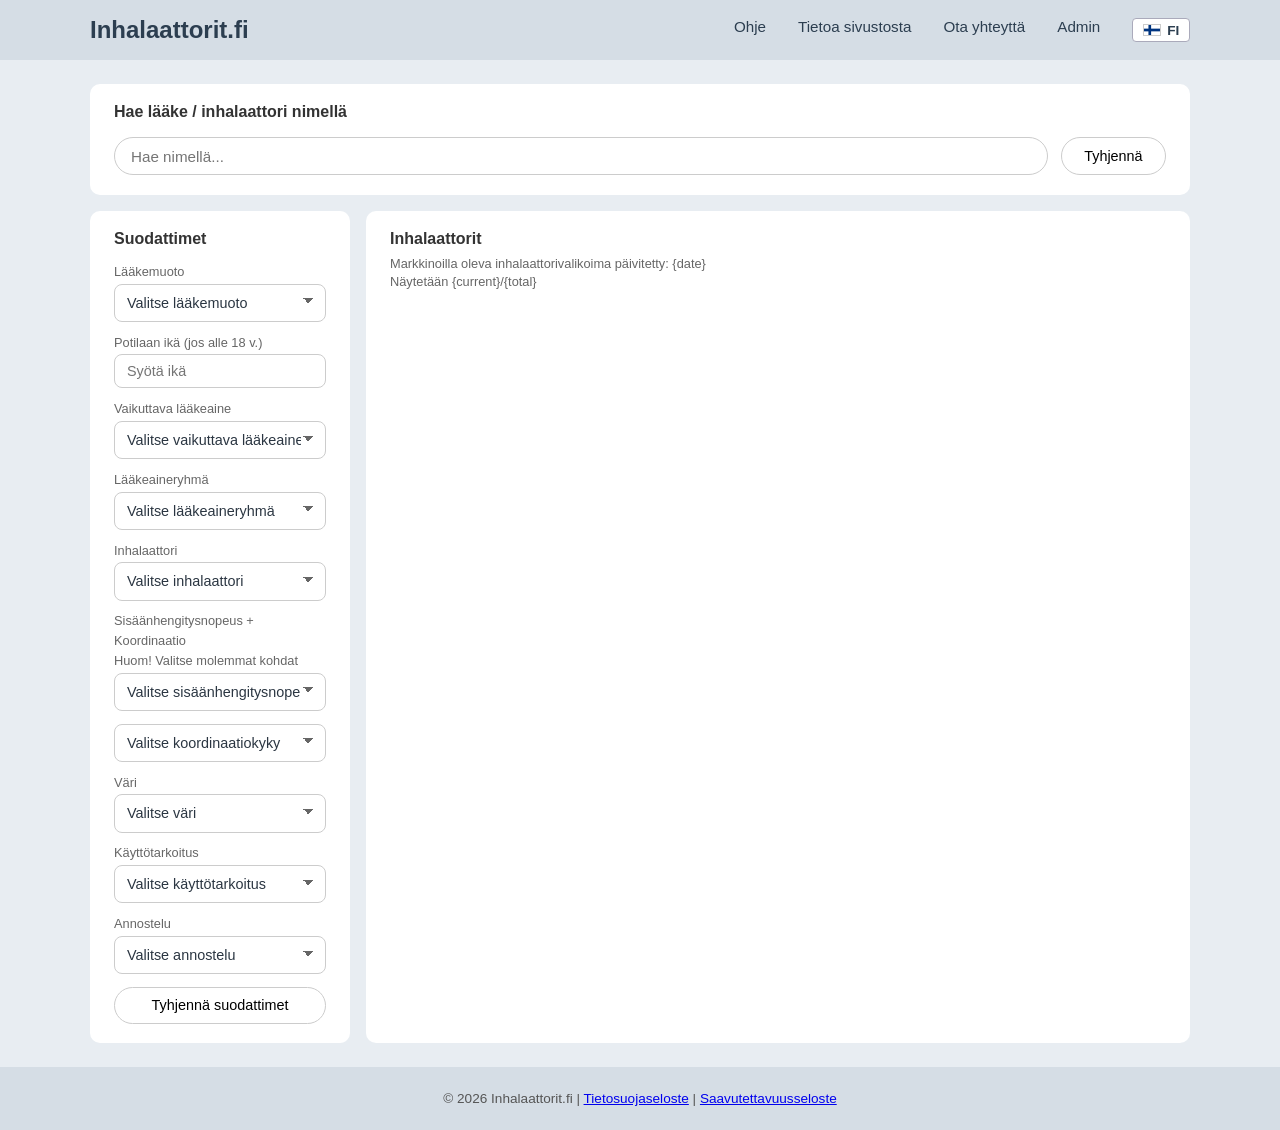
==== frontend/index.html @ d159a731 "Set search to invisible when in details" ====
<!DOCTYPE html>
<html lang="fi">
    <head>
        <meta charset="UTF-8">
        <meta property="og:title" content="Inhalaattorit.fi">
        <meta property="og:description" content="Vertaile markkinoilla olevia inhalaattoreita ja löydä lääkevalmisteiden tiedot, käyttöohjeet ja ohjausvideot.">
        <meta property="og:type" content="website">
        <meta name="viewport" content="width=device-width, initial-scale=1.0"/>
        <link rel="stylesheet" href="./css/styles.css">
        <link rel="icon" type="image/x-icon" href="/img/icon.png">
        <title>Inhalaattorit.fi</title>
        <script>document.documentElement.lang = localStorage.getItem("lang") || "fi";</script>
    </head>

    <body>
        <div id="top-sentinel"></div>
        <!-- Navigation and localisation header -->
        <header>
            <div class="header-content">
                <h1 data-i18n="site.title"><a href="/">Inhalaattorit.fi</a></h1>
                <button class="nav-toggle" aria-label="Avaa valikko">&#9776;</button>
                <nav>
                    <ul>
                        <li><button class="nav-link" id="guide-button-open" data-i18n="nav.guide" aria-expanded="false" aria-controls="guide-panel">Ohje</button></li>
                        <li><a href="tietoa.html" class="nav-link" data-i18n="nav.about">Tietoa sivustosta</a></li>
                        <li><a href="palaute.html" class="nav-link" data-i18n="nav.feedback">Ota yhteyttä</a></li>
                        <li><a href="admin.html" class="nav-link" data-i18n="nav.admin">Admin</a></li>
                        <li><button class="lang-toggle" aria-label="FI - Vaihda kieli">FI</button></li>
                    </ul>
                </nav>
            </div>
        </header>

        <!--Back to the top button-->
        <button id="back-to-top-button" type="button" aria-label="Takaisin ylös">
            <svg width="25" height="25" viewBox="0 0 24 24" fill="none" stroke="currentColor" stroke-width="2.5" stroke-linecap="round" stroke-linejoin="round">
                <polyline points="18 15 12 9 6 15"/>
            </svg>
        </button>

        <!-- Guide on how to use the inhaler search -->
        <aside id="guide-panel" class="page-content" role="complementary" aria-labelledby="guide-heading" hidden>
            <h2 tabindex="-1" id="guide-heading">
                <span class="lang-fi">Ohjeita sivuston käyttämiseen</span>
                <span class="lang-sv">Anvisningar för användning av webbplatsen</span>
            </h2>
            <button id="guide-button-close" class="btn-clear">
                <span class="lang-fi">Sulje ohje</span>
                <span class="lang-sv">Stäng anvisningarna</span>
            </button>

            <!-- Finnish guide -->
            <div class="lang-fi">
                <p>Sivusto on kehitetty oikean ja turvallisen käytön edistämiseen. Sivusto ei ota kantaa potilaan diagnoosiin eikä siihen mitä lääkeaineita potilaalle pitäisi määrätä, vaan jokainen lääkäri tekee itse hoitopäätöksen perustuen <a href="https://www.kaypahoito.fi/suositukset" target="_blank" rel="noopener noreferrer">Käypä hoito -suosituksiin</a>. Tuotteista on linkit lääketietoihin ja inhalaattorikohtaiset lääkkeenottotekniikan ohjausvideoihin, mikäli tällainen saatavilla.</p>

                <h3>Lääkemuoto</h3>
                <ul>
                    <li><span class="bold">Jauheinhalaattori</span>: lääke hengitetään jauheena suoraan laitteesta omalla sisäänhengityksellä.</li>
                    <li><span class="bold">Jauhekapseli-inhalaattori</span>: lääke on kapselissa, joka asetetaan laitteeseen ennen käyttöä, minkä jälkeen jauhe hengitetään sisään.</li>
                    <li><span class="bold">Suihkeinhalaattori</span>: lääke vapautuu suihkeena heti, kun laitetta painetaan; tarvittaessa sitä voidaan käyttää tilanjatkeen kanssa.</li>
                    <li><span class="bold">Sisäänhengityksellä laukeava suihkeinhalaattori (Autohaler&reg;)</span>: lääke vapautuu automaattisesti sisäänhengityksen alkaessa.</li>
                    <li><span class="bold">Lääkesumuinhalaattori (Soft Mist Inhalator l. Respimat&reg;)</span>: inhalaattori ladataan, jonka jälkeen laitteen painiketta painamalla hidas annoksen vapautuminen suihkeena; tarvittaessa sitä voidaan käyttää tilanjatkeen kanssa.</li>
                </ul>

                <h3>Ikä</h3>
                <ul>
                    <li><span class="bold">Virallinen ikäraja</span>: lääkevalmistajan ilmoittama hyväksytty käyttöikä</li>
                    <li><span class="bold">Suositeltu ikäraja</span>: ikä, jossa lääkkeen ja inhalaattorin käyttö on tarkoituksenmukaista potilaan kehitystaso, sisäänhengitysnopeus, koordinaatio ja hoitosuositukset huomioon ottaen. Lääkkeenottotekniikka tulee aina varmistaa. Osa potilaista pystyy käyttämään laitetta jo ennen suositusikää, joillekin lääkkeenotto ei onnistu vielä suositusiässäkään. Jos paikallishaittoja ilmenee, suihkeinhalaattori tilanjatkeen kanssa on tällöin ensisijainen vaihtoehto. Suihkeinhalaattorien kanssa tilajatkeen käyttö onkin aina suositeltavaa paikallishaittojen vähentämiseksi. </li>

                <h3>Annostus</h3>
                <ul>
                    <li>Annostelu 1 tai 2 kertaa päivässä</li>
                </ul>

                <h3>Sisäänhengitysnopeus ja koordinaatio</h3>
                <ul>
                    <li><span class="bold">Sisäänhengitysnopeus</span> l/min yksikkönä. Raja-arvona 30 l/min. Tämän alle jääville soveltuu paremmin suihkeinhalaattori tilanjatkeella. Mikäli sisäänhengitysnopeus on > 30 l/min voi tämän osalta valita minkä tahansa inhalaattorin.</li>
                    <li><span class="bold">Koordinaatio</span> terveydenhuollon ammattilaisen arvioimana. Riittääkö kognitio ja esim. käsien koordinaatio inhalaatiolääkkeen ottoon?</li>
                    <li><span class="bold"> Vinkki:</span> valitse molemmat kohdat, jotta saat soveltuvat inhalaattorit näkyville.</li>
                </ul>

                <h3>Inhalaattori</h3>
                <ul>
                    <li>Tuotteiden haku markkinoilla olevan inhalaattorin mukaan</li>
                </ul>

                <h3>Lääkkeen käyttötarkoitus</h3>
                <ul>
                    <li>Hoitava vai tarvittaessa otettava lääke</li>
                </ul>

                <h3>Lääkeaineryhmä</h3>
                <ul>
                    <li><span class="bold">ICS</span>: hengitettävä glukokortikoidi, inhaled corticosteroids</li>
                    <li><span class="bold">LAMA</span>: pitkävaikutteinen antikolinergi, long acting muscarinic antagonist</li>
                    <li><span class="bold">LABA</span>: pitkävaikutteinen β2-agonisti, long acting β2-agonist</li>
                    <li><span class="bold">SABA</span>: lyhytvaikutteinen β2-agonisti, short acting β2-agonist</li>
                    <li><span class="bold">SAMA</span>: lyhytvaikutteinen antikolinergi, short acting muscarinic antagonist</li>
                </ul>

                <h3>Vaikuttava aine</h3>
                <ul>
                    <li>Lääkkeen vaikuttava/vaikuttavat lääkeaineet</li>
                </ul>

                <h3>Väri</h3>
                <ul>
                    <li>Inhalaattorissa olevat värit, mahdollistaa haun inhalaattorin värin mukaan</li>
                </ul>
            </div>

            <!-- Swedish guide -->
            <div class="lang-sv">
                <p>Webbplatsen har utvecklats för att främja korrekt och säker användning. Webbplatsen tar inte ställning till patientdiagnoser eller till vilka läkemedel som ska förskrivas till patienter utan varje läkare fattar sina egna vårdbeslut baserat på rekommendationer från <a href="https://www.kaypahoito.fi/sv/rekommendationer" target="_blank" rel="noopener noreferrer">God medicinsk praxis</a>. Vid produkterna finns länkar till läkemedelsinformation och instruktionsvideor om inhalatorspecifik läkemedelsintagsteknik, om sådana finns tillgängliga.</p>

                <h3>Form av läkemedel</h3>
                <ul>
                    <li><span class="bold">Pulverinhalator</span>: läkemedlet inhaleras i pulverform direkt från enheten genom egen inandning.</li>
                    <li><span class="bold">Pulverkapselinhalator</span>: läkemedlet finns i en kapsel som sätts in i enheten före användning, varefter pulvret inhaleras.</li>
                    <li><span class="bold">Sprayinhalator</span>: läkemedlet frigörs som en spray så snart enheten trycks ned; vid behov kan den användas med en spacer.</li>
                    <li><span class="bold">Inhalationsaktiverad sprayinhalator (Autohaler&reg;)</span>: läkemedlet frigörs automatiskt när du börjar andas in.</li>
                    <li><span class="bold">Soft Mist -Inhalator (Respimat&reg;)</span>: inhalatorn laddas, varefter enheten trycks in för att frigöra en långsam dos som en spray; vid behov kan den användas med en spacer.</li>
                </ul>

                <h3>Ålder</h3>
                <ul>
                    <li><span class="bold">Officiell åldersgräns</span>: den av läkemedelstillverkaren meddelade godkända användningsåldern</li>
                    <li><span class="bold">Rekommenderad åldersgräns</span>: den ålder då användningen av läkemedlet och inhalatorn är lämplig med hänsyn till patientens utvecklingsnivå, inandningshastighet, koordinationsförmåga och behandlingsrekommendationer. Man bör alltid kontrollera att patienten använder läkemedlet på rätt sätt. En del patienter kan använda enheten redan före den rekommenderade åldern, medan andra inte klarar av att ta läkemedlet ens vid den rekommenderade åldern. Om lokala biverkningar uppstår är en sprayinhalator med spacer det bästa alternativet. Vid användning av sprayinhalatorer rekommenderas alltid användning av spacer för att minska lokala biverkningar.</li>
                </ul>

                <h3>Dosering</h3>
                <ul>
                    <li>Dosering 1 eller 2 gånger om dagen</li>
                </ul>

                <h3>Inhalationshastighet och koordination</h3>
                <ul>
                    <li><span class="bold">Inhalationshastighet</span> i l/min. Gränsvärde 30 l/min. För dem som ligger under detta värde är en dosinhalator med inhalationsspacer mer lämplig. Om inhalationshastigheten är > 30 l/min kan valfri inhalator användas för detta ändamål.</li>
                    <li><span class="bold">Koordination</span> enligt vårdpersonalens bedömning. Är kognitionen och exempelvis handkoordinationen tillräcklig för att ta inhalationsmedicin?</li>
                    <li><span class="bold">Tips:</span> markera båda alternativen för att visa lämpliga inhalatorer</li>
                </ul>

                <h3>Inhalator</h3>
                <ul>
                    <li>Sök efter produkter efter inhalatorer som finns på marknaden</li>
                </ul>

                <h3>Avsedd användning av läkemedlet</h3>
                <ul>
                    <li>Läkemedel för behandling eller att tas vid behov</li>
                </ul>

                <h3>Läkemedelsgrupp</h3>
                <ul>
                    <li><span class="bold">ICS</span>: inhalationskortikosteroid, inhaled corticosteroid</li>
                    <li><span class="bold">LAMA</span>: långverkande antikolinergikum, long acting muscarinic antagonist</li>
                    <li><span class="bold">LABA</span>: långverkande β2-agonist, long acting β2-agonist</li>
                    <li><span class="bold">SABA</span>: kortverkande β2-agonist, short acting β2-agonist</li>
                    <li><span class="bold">SAMA</span>: kortverkande antikolinergikum, short acting muscarinic antagonist</li>
                </ul>

                <h3>Aktiv substans</h3>
                <ul>
                    <li>Den aktiv substansen/aktiva substanserna i läkemedlet</li>
                </ul>

                <h3>Färg</h3>
                <ul>
                    <li>Inhalatorns färger, möjliggör sökning på basen av inhalatorns färg</li>
                </ul>
            </div>
        </aside>

        <!-- Inhaler search -->
        <main class="search-main">
            <!-- Name search -->
            <section id="search-name-section" class="search-name">
                <h2 id="search-name-heading" data-i18n="search.heading">Hae lääke / inhalaattori nimellä</h2>
                <div class="search-bar">
                    <input type="search" id="inhaler-name" name="search" placeholder="Hae nimellä..." data-i18n-placeholder="search.placeholder" aria-labelledby="search-name-heading"/>
                    <button id="search-name-clear" class="btn-clear" data-i18n="search.clear">Tyhjennä</button>
                </div>
                <div id="search-suggestions" class="result-box">
                </div>
            </section>

            <!-- Selectable filters -->
            <section class="search-filter">
                <h2 class="filter-toggle" data-i18n="filters.heading">Suodattimet</h2>

                <label for="inhaler-form-select" data-i18n="filters.form">Lääkemuoto</label>
                <select class="inhaler-filter" name="intake_styles" id="inhaler-form-select">
                    <option value="" data-i18n="filters.form-option">Valitse lääkemuoto</option>
                </select>

                <label for="inhaler-age-select" data-i18n="filters.age">Potilaan ikä (jos alle 18 v.)</label>
                <input type="number" class="inhaler-filter" name="recommended_min_age" id="inhaler-age-select" data-i18n-placeholder="filters.age-option" min="0" placeholder="Syötä ikä">

                <label for="inhaler-active-substance-select" data-i18n="filters.substance">Vaikuttava lääkeaine</label>
                <select class="inhaler-filter" name="active_ingredients" id="inhaler-active-substance-select">
                    <option value="" data-i18n="filters.substance-option">Valitse vaikuttava lääkeaine</option>
                </select>

                <label for="inhaler-drug-group-select" data-i18n="filters.drug-group">Lääkeaineryhmä</label>
                <select class="inhaler-filter" name="drug_class_name" id="inhaler-drug-group-select">
                    <option value="" data-i18n="filters.drug-group-option">Valitse lääkeaineryhmä</option>
                </select>

                <label for="inhaler-type-select" data-i18n="filters.type">Inhalaattori</label>
                <select class="inhaler-filter" name="inhaler_brand" id="inhaler-type-select">
                    <option value="" data-i18n="filters.type-option">Valitse inhalaattori</option>
                </select>

                <label for="inhaler-velocity-select" data-i18n="filters.velocity">Sisäänhengitysnopeus +</label>
                <label for="inhaler-coordination-select" data-i18n="filters.coordination">Koordinaatio</label>
                <label data-i18n="velocity-coordination.hint">Huom! Valitse molemmat kohdat</label>
                
                <select class="inhaler-filter" name="good_intake_speed" id="inhaler-velocity-select">
                    <option value="" data-i18n="filters.velocity-option">Valitse sisäänhengitysnopeus</option>
                </select>

                
                <select class="inhaler-filter" name="good_coordination" id="inhaler-coordination-select">
                    <option value="" data-i18n="filters.coordination-option">Valitse koordinaatiokyky</option>
                </select>

                <label for="inhaler-color-select" data-i18n="filters.color">Väri</label>
                <select class="inhaler-filter" name="colors" id="inhaler-color-select">
                    <option value="" data-i18n="filters.color-option">Valitse väri</option>
                </select>
 

                <label for="inhaler-purpose-select" data-i18n="filters.purpose">Käyttötarkoitus</label>
                <select class="inhaler-filter" name="purpose" id="inhaler-purpose-select">
                    <option value="" data-i18n="filters.purpose-option">Valitse käyttötarkoitus</option>
                </select>
                
                <label for="inhaler-dosage-select" data-i18n="filters.dosage">Annostelu</label>
                <select class="inhaler-filter" name="times_a_day" id="inhaler-dosage-select">
                    <option value="" data-i18n="filters.dosage-option">Valitse annostelu</option>
                </select>

                <button id="search-filter-clear" class="btn-clear full-width" data-i18n="filters.clear">Tyhjennä suodattimet</button>
            </section>

            <!-- Results grid and detail view -->
            <section class="results">
                <h2 class="inhalers-h2" data-i18n="results.heading">Inhalaattorit</h2>
                <p id="update-date" data-i18n="date.tracker">Markkinoilla oleva inhalaattorivalikoima päivitetty: {date}</p>
                <p id="result-count" data-i18n="search.counter">Näytetään {current}/{total}</p>              
                <button id="return-to-gridview" data-i18n="detail.back-to-results" hidden>Takaisin</button>
                <section id="results-grid"></section>
                <section id="detail-view" hidden></section>
            </section>
        </main>

        <!-- Footer -->
        <footer>
            <p>
                &copy; <span id="current-year"></span> Inhalaattorit.fi |
                <a href="tietosuoja.html" data-i18n="privacy.link">Tietosuojaseloste</a> |
                <a href="saavutettavuus.html" data-i18n="accessibility.link">Saavutettavuusseloste</a>
            </p>
        </footer>
        <script src="./js/navigation.js"></script>
        <script type="module" src="./js/lang.js"></script>
        <script type="module" src="./js/guide.js"></script>
        <script type="module" src="./js/main.js"></script>
        <script type="module" src="./js/privacy-banner.js"></script>
        <script data-goatcounter="https://tilastot.inhalaattorit.fi/count"
        async src="//tilastot.inhalaattorit.fi/count.js"></script>
    </body>
</html>
---- frontend/css/styles.css ----
* {
    margin: 0;
    padding: 0;
    box-sizing: border-box;
}

body {
    font-family: -apple-system, BlinkMacSystemFont, "Segoe UI", Roboto, sans-serif;
    background-color: #e8edf2;
    color: #333;
    display: grid;
    grid-template-columns: 1fr minmax(0, 1100px) 1fr;
    grid-template-rows: auto auto 1fr auto;
    min-height: 100vh;
}

#top-sentinel {
    position: absolute;
    top: 0;
    left: 0;
    width: 1px;
    height: 1px;
    pointer-events: none;
}

[hidden] {
    display: none !important;
}

/* Multilang content blocks. Pages with longer body text put both languages
   side by side in the HTML; the inactive one is hidden by lang attribute. */
html[lang="fi"] .lang-sv,
html[lang="sv"] .lang-fi {
    display: none;
}

h2 {
    font-size: 1rem;
    font-weight: 600;
    margin-bottom: 1rem;
    color: #333;
}

/* Header */

header {
    grid-column: 1 / -1;
    background-color: #d5dde5;
    padding: 1rem 2rem;
    font: inherit;
}

.header-content {
    max-width: 1100px;
    margin: 0 auto;
    display: flex;
    justify-content: space-between;
    align-items: center;
    font: inherit;
}

header h1 {
    font-size: 1.5rem;
    font-weight: 700;
}

header h1 a {
    color: #2c3e50;
    text-decoration: none;
}

nav ul {
    list-style: none;
    display: flex;
    gap: 2rem;
}

.nav-link {
    background: none;
    border: none;
    padding: 0;
    text-decoration: none;
    color: #2c3e50;
    font-size: 0.95rem;
    font-family: inherit;
    cursor: pointer;
}

.nav-link:hover {
    text-decoration: underline;
}

/* Guide */
#guide-panel {
    grid-row: 2;
    grid-column: 1;
    position: sticky;
    top: 1.5rem;
    max-height: calc(100vh - 7rem);
    overflow-y: auto;
    margin: 1.5rem 0.8rem 1.5rem;
}

#guide-panel ul {
    list-style-type: none;
}

#guide-panel ul li::before {
    content: "-";
    margin-right: 0.5em;
    font-weight: 600;
}

.bold {
    font-weight: 600;
}

/* Main */

main {
    grid-column: 2;
    padding: 1.5rem 0;
}

.search-main {
    display: grid;
    grid-template-columns: 260px 1fr;
    grid-template-rows: auto 1fr;
    gap: 1rem;
}

/* Search bar */

.search-name {
    grid-column: 1 / -1;
    background: #fff;
    border-radius: 10px;
    padding: 1.2rem 1.5rem;
    position: relative;
    z-index: 2;
}

#search-suggestions {
    position: relative;
    width: 100%;
}

.search-bar {
    display: flex;
    flex-wrap: wrap;
    gap: 0.8rem;
}

.search-bar input {
    flex: 1;
    padding: 0.6rem 1rem;
    border: 1px solid #ccc;
    border-radius: 20px;
    font-size: 0.95rem;
    outline: none;
}

.search-bar input:focus {
    outline: 3px solid #7ba0c4;
    outline-offset: 3px;
}

.btn-clear {
    padding: 0.6rem 1.4rem;
    border: 1px solid #ccc;
    border-radius: 20px;
    background: #fff;
    cursor: pointer;
    font-size: 0.9rem;
}

.full-width {
    width: 100%;
}

.btn-clear:hover {
    background: #f0f0f0;
}

#search-suggestions ul {
    position: absolute;
    left: 0;
    right: 0;
    top: 0;
    width: auto;
    margin-top: 0.4rem;
    background: #fff;
    padding: 0.6rem 1rem;
    border: 1px solid #ccc;
    border-radius: 20px;
    font-size: 0.95rem;
    color: #666;
    z-index: 10;
    box-sizing: border-box;
}   

#search-suggestions ul li {
    list-style: none;
    padding: 0.3rem 0;
    cursor: pointer;
}

#search-suggestions ul li:hover {
    background: #f0f0f0;
}   

/* Gridview top bar */
.inhalers-h2 {
    font-size: 1rem;
    font-weight: 600;
    margin-bottom: 0.5rem;
    color: #333;
}

#update-date {
    margin-top: 0rem;
    margin-bottom: 0.2rem;
    font-size: 0.8rem;
    font-size: 0.8rem;
    color: #666;
}

#result-count {
    margin-top: 0rem;
    margin-bottom: 0.2rem;
    font-size: 0.8rem;
    font-size: 0.8rem;
    color: #666;
}

/* Filters sidebar */

.search-filter {
    grid-column: 1;
    grid-row: 2;
    background: #fff;
    border-radius: 10px;
    padding: 1.2rem 1.5rem;
    align-self: start;
    position: sticky;
    top: 1.5rem;
    max-height: calc(100vh - 3rem);
    overflow-y: auto;
}

.search-filter label {
    display: block;
    font-size: 0.8rem;
    color: #666;
    margin-bottom: 0.3rem;
}


.btn-clear-filters {
    width: 100%;
    padding: 0.5rem;
    margin-top: 0.3rem;
    border: 1px solid #ccc;
    border-radius: 8px;
    background: #fff;
    font-size: 0.85rem;
    cursor: pointer;
}

.btn-clear-filters:hover {
    background: #f0f0f0;
}


.search-filter select {
    appearance: none;
    width: 100%;
    padding: 0.5rem 1.5rem 0.5rem 0.75rem;
    border: 1px solid #ccc;
    border-radius: 8px;
    font-size: 0.9rem;
    margin-bottom: 0.8rem;
    background: #fff;
    color: #2b3642;
    line-height: 1.4;
    cursor: pointer;
    background-image: linear-gradient(45deg, transparent 50%, #666 50%), linear-gradient(135deg, #666 50%, transparent 50%);
    background-position: calc(100% - 1rem) calc(50% - 0.1rem), calc(100% - 0.7rem) calc(50% - 0.1rem);
    background-size: 0.35rem 0.35rem, 0.35rem 0.35rem;
    background-repeat: no-repeat;
}

.search-filter select option {
    margin: 0;
    padding: 0;
    line-height: 1.2;
}


.search-filter select.inhaler-filter-native {
    display: none;
}

#inhaler-age-select {
    width: 100%;
    padding: 0.5rem 0.75rem;
    border: 1px solid #ccc;
    border-radius: 8px;
    font-size: 0.9rem;
    margin-bottom: 0.8rem;
    background: #fff;
    color: #2b3642;
}

.inhaler-multiselect {
    position: relative;
    margin-bottom: 0.8rem;
}

.inhaler-multiselect-trigger {
    width: 100%;
    padding: 0.5rem 2.2rem 0.5rem 0.75rem;
    border: 1px solid #ccc;
    border-radius: 8px;
    background: #fff;
    font-size: 0.9rem;
    color: #2b3642;
    text-align: left;
    cursor: pointer;
    line-height: 1.4;
    background-image: linear-gradient(45deg, transparent 50%, #666 50%), linear-gradient(135deg, #666 50%, transparent 50%);
    background-position: calc(100% - 1rem) calc(50% - 0.1rem), calc(100% - 0.7rem) calc(50% - 0.1rem);
    background-size: 0.35rem 0.35rem, 0.35rem 0.35rem;
    background-repeat: no-repeat;
}

.inhaler-multiselect-trigger::after {
    content: none;
}

.inhaler-multiselect.open .inhaler-multiselect-trigger {
    border-color: #7ba0c4;
    box-shadow: 0 0 0 2px rgba(123, 160, 196, 0.18);
}

.inhaler-multiselect-panel {
    position: absolute;
    top: calc(100% + 0.3rem);
    left: 0;
    right: 0;
    z-index: 20;
    display: flex;
    flex-direction: column;
    gap: 0;
    max-height: 220px;
    overflow-y: auto;
    border: 1px solid #a8a8a8;
    border-radius: 0px;
    background: #fff;
    
}

.inhaler-multiselect-option {
    display: flex;
    align-items: center;
    padding: 0.35rem 0.45rem;
    font-size: 0.95rem;
    color: #22303c;
    cursor: pointer;
}

.inhaler-multiselect-option span {
    margin-left: 0.2rem;
    position: relative;
    top: -0.06rem;
}

.inhaler-multiselect-option:hover {
    background: rgb(25, 103, 210);
    color: white;
}

.inhaler-multiselect-option input[type="checkbox"] {
    width: auto;
    margin: 0;
    accent-color: #2c3e50;
}


/* Results */

.results {
    grid-column: 2;
    grid-row: 2;
    background: #fff;
    border-radius: 10px;
    padding: 1.2rem 1.5rem;
}

#results-grid {
    min-width: 0;
    display: grid;
    grid-template-columns: repeat(3, 1fr);
    gap: 1rem;
}

/* Inhaler detail view */

.detail-view {
    grid-column: 1 / -1;
    grid-row: 1 / -1;
    border: 1px solid #dce3ea;
    background: #fff;
    width: 100%;
    height: 100%;
    display: grid;
    grid-template-rows: auto 1fr;
    gap: 2rem;
    padding: 2rem;
    overflow-y: auto;
    border-radius: 10px;
}

.detail-view-img {
    display: flex;
    justify-content: center;
    align-items: center;
    background: #f8f9fa;
    border-radius: 10px;
    padding: 0rem;
    min-height: 300px;
    position: relative;
}

.detail-view-img img {
    max-width: 100%;
    max-height: 100%;
    object-fit: contain;
}

.detail-view-info {
    display: flex;
    flex-direction: column;
    gap: 1rem;
}

.detail-info-section {
    border-top: 1px solid #ecf0f1;
    padding-top: 0.8rem;
}

.detail-info-section h3 {
    font-size: 0.9rem;
    font-weight: 700;
    color: #2c3e50;
    margin-bottom: 0.5rem;
    text-transform: uppercase;
    letter-spacing: 0.5px;
}

.detail-info-item {
    display: flex;
    justify-content: space-between;
    font-size: 0.9rem;
    padding: 0.2rem 0;
    color: #555;
}

.detail-info-item-label {
    font-weight: 600;
}

.detail-info-item-value {
    color: #2c3e50;
}

.detail-description {
    background: #f8f9fa;
    padding: 0.8rem;
    border-radius: 6px;
    font-size: 0.9rem;
    color: #555;
    line-height: 1.5;
    white-space: pre-wrap;
}

.detail-action-buttons {
    display: flex;
    gap: 0.8rem;
    margin-top: 0.8rem;
    flex-wrap: wrap;
}

.btn-primary {
    flex: 1;
    min-width: 120px;
    padding: 0.6rem 1rem;
    background: #2c3e50;
    color: #fff;
    border: none;
    border-radius: 8px;
    font-size: 0.9rem;
    font-weight: 600;
    cursor: pointer;
    text-decoration: none;
    text-align: center;
}

#return-to-gridview {
    display: inline-flex;
    align-items: center;
    gap: 0.45rem;
    width: fit-content;
    background: #fff;
    color: #2c3e50;
    font-size: 0.9rem;
    cursor: pointer;
    padding: 0.55rem 0.9rem;
    margin-bottom: 1rem;
    font-weight: 600;
    border: 1px solid #b8c5d1;
    border-radius: 8px;
    line-height: 1;
}

#return-to-gridview::before {
    content: "\2190";
    font-size: 1.1rem;
    line-height: 1;
    transform: translateY(-0.02rem);
}

#return-to-gridview:hover {
    background: #eef3f8;
    border-color: #8fa5b8;
}

#return-to-gridview:focus-visible {
    outline: 3px solid #7ba0c4;
    outline-offset: 3px;
}

/* Inhaler cards */
.card-button {
    all: unset;
    display: block;
    margin: 0;
    padding: 0;
    cursor: pointer;
}

.card-button:hover {
    box-shadow: 0 2px 8px rgba(0, 0, 0, 0.1);
    transform: translateY(-2px);
}

.card-button:focus-visible {
    outline: 3px solid #7ba0c4;
    outline-offset: 3px;
}

.card {
    width: 100%;
    height: 100%;
    border: 1px solid #dce3ea;
    overflow: hidden;
    background: #fff;
    transition: box-shadow 0.15s, transform 0.15s;
}

.card-img {
    background: #e4ecf4;
    max-height: 245px;
    position: relative;
    display: flex;
    align-items: center;
    justify-content: center;
    overflow: hidden;
}

.card-img img {
    max-width: 100%;
    object-fit: contain;
}

.card-img .inhaler-image-badge {
    position: absolute;
    top: 0.65rem;
    right: 0.65rem;
    width: 5rem;
    height: auto;
}

.detail-view-img .inhaler-image-badge {
    position: absolute;
    top: 0.65rem;
    right: 1rem;
    width: 8rem;
    height: auto;
}

.card-info {
    padding: 0.8rem;
}

.card-info h4 {
    font-size: 0.95rem;
    font-weight: 700;
    color: #2c3e50;
    margin-bottom: 0.2rem;
}

.card-type {
    display: block;
    font-size: 0.8rem;
    color: #888;
    margin-bottom: 0.5rem;
}

.card-info p {
    font-size: 0.78rem;
    color: #666;
    line-height: 1.5;
}

/* Lang toggle */

.lang-toggle {
    display: inline-flex;
    align-items: center;
    gap: 0.4rem;
    padding: 0.2rem 0.6rem;
    border: 1px solid #aab;
    border-radius: 4px;
    background: #fff;
    font-size: 0.85rem;
    font-weight: 600;
    cursor: pointer;
    color: #2c3e50;
    margin-left: auto;
}

.lang-toggle:hover {
    background: #f0f0f0;
}

.lang-flag {
    width: 18px;
    height: auto;
    display: block;
    border: 1px solid #ccc;
}

/* Nav toggle */

.nav-toggle {
    display: none;
    background: none;
    border: none;
    font-size: 1.6rem;
    cursor: pointer;
    color: #2c3e50;
    padding: 0.2rem 0.5rem;
}

/* Filter toggle */

.filter-toggle::after {
    content: "";
}

/* Pages */

.page-content {
    background: #fff;
    border-radius: 10px;
    padding: 2.5rem;
}

.page-content h2 {
    font-size: 1.6rem;
    font-weight: 700;
    color: #2c3e50;
    margin-bottom: 1rem;
    padding-bottom: 0.5rem;
    border-bottom: 2px solid #d5dde5;
}

.page-content h3 {
    font-size: 1.25rem;
    font-weight: 600;
    color: #2c3e50;
    margin-top: 2rem;
    margin-bottom: 0.6rem;
}

.page-content h4 {
    font-size: 1.05rem;
    font-weight: 600;
    color: #333;
    margin-top: 1.2rem;
    margin-bottom: 0.4rem;
}

.page-content p {
    font-size: 0.95rem;
    color: #444;
    line-height: 1.7;
    margin-bottom: 0.8rem;
}

.page-content section {
    margin-bottom: 2.5rem;
}

.page-content ul {
    padding-left: 1.5rem;
    margin-bottom: 1rem;
}

.page-content li {
    font-size: 0.95rem;
    color: #444;
    line-height: 1.6;
    margin-bottom: 0.4rem;
}

.page-content a {
    color: #2c3e50;
    text-decoration: underline;
    text-underline-offset: 2px;
}

.page-content a:hover {
    text-decoration: none;
}

/* Disclaimer section: visually distinct but readable */
.page-content section.disclaimer {
    border-left: 4px solid #aab;
    padding-left: 1.2rem;
}

.page-content section.disclaimer p {
    font-size: 0.9rem;
    color: #555;
}

.page-content label {
    display: block;
    font-size: 0.8rem;
    color: #666;
    margin-bottom: 0.3rem;
    margin-top: 0.8rem;
}

.page-content input,
.page-content textarea {
    width: 100%;
    padding: 0.6rem 0.8rem;
    border: 1px solid #ccc;
    border-radius: 8px;
    font-size: 0.9rem;
    font-family: inherit;
}

.page-content input:focus,
.page-content textarea:focus {
    outline: none;
    border-color: #7ba0c4;
}

.page-content textarea {
    resize: vertical;
}

/* Admin login */

.admin-login {
    background: #fff;
    border-radius: 10px;
    padding: 2rem;
    max-width: 380px;
    margin: 0 auto;
}

.admin-login h2 {
    font-size: 1.1rem;
    font-weight: 600;
    margin-bottom: 1.2rem;
    color: #333;
}

.admin-login label {
    display: block;
    font-size: 0.8rem;
    color: #666;
    margin-bottom: 0.3rem;
}

.admin-login input {
    width: 100%;
    padding: 0.6rem 0.8rem;
    border: 1px solid #ccc;
    border-radius: 8px;
    font-size: 0.9rem;
    margin-bottom: 1rem;
}

.password-field {
    position: relative;
}

.password-field input {
    padding-right: 2.5rem;
}

.btn-show-pw {
    position: absolute;
    right: 0.5rem;
    top: 0.45rem;
    background: none;
    border: none;
    cursor: pointer;
    font-size: 1rem;
    color: #666;
    padding: 0;
}

.admin-login input:focus {
    outline: none;
    border-color: #7ba0c4;
}

.btn-login {
    width: 100%;
    padding: 0.7rem;
    background: #2c3e50;
    color: #fff;
    border: none;
    border-radius: 8px;
    font-size: 0.95rem;
    cursor: pointer;
}

.btn-login:hover {
    background: #3a5068;
}

.forgot-password {
    margin-top: 1rem;
    font-size: 0.78rem;
    color: #666;
    text-align: center;
}

/* Admin panel */

.panel-header {
    display: flex;
    justify-content: space-between;
    align-items: center;
    flex-wrap: wrap;
    gap: 0.8rem;
    margin-bottom: 1rem;
}

.panel-header h2 {
    font-size: 1.1rem;
    font-weight: 600;
    color: #333;
}

.panel-buttons {
    display: flex;
    gap: 0.6rem;
    flex-shrink: 0;
}

.panel-hint {
    margin: 0 0 1rem 0;
    padding: 0.6rem 0.9rem;
    background: #eef3f8;
    border-left: 3px solid #6c8ba8;
    border-radius: 4px;
    color: #34495e;
    font-size: 0.85rem;
    line-height: 1.4;
}

.btn-add {
    padding: 0.5rem 1.2rem;
    background: #2c3e50;
    color: #fff;
    border: none;
    border-radius: 8px;
    font-size: 0.85rem;
    cursor: pointer;
}

.btn-add:hover {
    background: #3a5068;
}

.btn-logout {
    padding: 0.5rem 1.2rem;
    border: 1px solid #ccc;
    border-radius: 8px;
    background: #fff;
    font-size: 0.85rem;
    cursor: pointer;
}

.btn-logout:hover {
    background: #f0f0f0;
}

/* Add form */

.add-form-wrap {
    background: #fff;
    border-radius: 10px;
    padding: 1.5rem;
    margin-bottom: 1rem;
}

.add-form-wrap h3 {
    font-size: 1rem;
    font-weight: 600;
    color: #333;
    margin-bottom: 1rem;
}

.add-form-wrap label {
    display: block;
    font-size: 0.8rem;
    color: #666;
    margin-bottom: 0.3rem;
}

.add-form-wrap input,
.add-form-wrap select,
.add-form-wrap textarea {
    width: 100%;
    padding: 0.5rem 0.8rem;
    border: 1px solid #ccc;
    border-radius: 8px;
    font-size: 0.9rem;
    margin-bottom: 0.8rem;
    background: #fff;
    font-family: inherit;
}

.add-form-wrap textarea {
    resize: vertical;
}

.add-form-wrap input:focus,
.add-form-wrap select:focus,
.add-form-wrap textarea:focus {
    outline: none;
    border-color: #7ba0c4;
}

/* Checkbox groups */
.checkbox-group {
    border: 1px solid #ccc;
    border-radius: 8px;
    padding: 0.6rem 0.8rem;
    margin-bottom: 0.8rem;
}

.checkbox-group legend {
    font-size: 0.8rem;
    color: #666;
    padding: 0 0.3rem;
}

.checkbox-group .checkbox-options {
    display: flex;
    flex-wrap: wrap;
    gap: 0.4rem 1rem;
    margin-top: 0.3rem;
}

.checkbox-group label {
    display: inline-flex;
    align-items: center;
    gap: 0.3rem;
    font-size: 0.85rem;
    margin-bottom: 0;
}

.checkbox-group input[type="checkbox"] {
    width: auto;
    margin-bottom: 0;
}

/* Image preview */
.image-preview {
    display: flex;
    align-items: center;
    gap: 1rem;
    padding: 0.6rem;
    background: #f8f9fa;
    border: 1px solid #dce3ea;
    border-radius: 8px;
    margin-bottom: 0.4rem;
}

.image-preview img {
    width: 80px;
    height: 80px;
    object-fit: cover;
    border-radius: 6px;
    border: 1px solid #ccc;
}

.image-preview-info {
    display: flex;
    flex-direction: column;
    gap: 0.4rem;
}

.image-preview-info span {
    font-size: 0.85rem;
    color: #666;
}

.btn-delete-image {
    padding: 0.3rem 0.8rem;
    font-size: 0.8rem;
    border: 1px solid #c0392b;
    border-radius: 6px;
    background: #fdf0ef;
    color: #c0392b;
    cursor: pointer;
    width: fit-content;
}

.btn-delete-image:hover {
    background: #c0392b;
    color: #fff;
}

.add-form-buttons {
    display: flex;
    gap: 0.6rem;
    margin-top: 0.5rem;
}

.btn-cancel {
    padding: 0.5rem 1.2rem;
    border: 1px solid #ccc;
    border-radius: 8px;
    background: #fff;
    font-size: 0.85rem;
    cursor: pointer;
}

.btn-cancel:hover {
    background: #f0f0f0;
}

.panel-table-wrap {
    background: #fff;
    border-radius: 10px;
    padding: 1rem;
    overflow-x: auto;
}

.panel-table {
    width: 100%;
    border-collapse: collapse;
    font-size: 0.9rem;
}

.panel-table th {
    text-align: left;
    padding: 0.6rem 0.8rem;
    border-bottom: 2px solid #dce3ea;
    color: #666;
    font-size: 0.8rem;
    font-weight: 600;
}

.panel-table td {
    padding: 0.6rem 0.8rem;
    border-bottom: 1px solid #eee;
    color: #333;
}

.panel-table th:nth-child(even),
.panel-table td:nth-child(even) {
    background: #f5f7fa;
}

.panel-actions-cell {
    vertical-align: middle;
}

.panel-actions {
    display: flex;
    gap: 0.5rem;
    align-items: center;
    flex-wrap: wrap;
}

.btn-edit, .btn-delete {
    padding: 0.3rem 0.8rem;
    border: 1px solid #ccc;
    border-radius: 6px;
    background: #fff;
    font-size: 0.8rem;
    cursor: pointer;
}

.btn-edit:hover {
    background: #f0f0f0;
}

.btn-delete {
    color: #c0392b;
    border-color: #e0b4b0;
}

.btn-delete:hover {
    background: #fdf0ef;
}

.panel-table tr.row-editing td,
.management-table tr.row-editing td {
    background: #fff7d6;
    border-bottom-color: #e8d77a;
}

.panel-table tr.row-saved td,
.management-table tr.row-saved td {
    background: #d8efd8;
    transition: background 1.2s ease;
}

/* Toast (success confirmation) */

.admin-toast {
    position: fixed;
    bottom: 5rem; /* clears the privacy banner if still visible */
    left: 50%;
    transform: translateX(-50%) translateY(20px);
    background: #2c3e50;
    color: #fff;
    padding: 0.7rem 1.4rem;
    border-radius: 6px;
    box-shadow: 0 4px 12px rgba(0, 0, 0, 0.18);
    font-size: 0.9rem;
    opacity: 0;
    transition: opacity 0.25s ease, transform 0.25s ease;
    z-index: 1100;
    pointer-events: none;
    max-width: calc(100vw - 2rem);
    text-align: center;
}

.admin-toast.show {
    opacity: 1;
    transform: translateX(-50%) translateY(0);
}

/* Management sections */

.management-section {
    margin-top: 1.5rem;
}

.btn-toggle-section {
    width: 100%;
    padding: 0.7rem 1rem;
    font-size: 0.9rem;
    font-weight: 600;
    color: #2c3e50;
    background: #fff;
    border: 1px solid #dce3ea;
    border-radius: 8px;
    cursor: pointer;
    text-align: left;
}

.btn-toggle-section:hover {
    background: #f4f6f8;
}

.section-content {
    background: #fff;
    border: 1px solid #dce3ea;
    border-top: none;
    border-radius: 0 0 8px 8px;
    padding: 1rem;
    overflow-x: auto;
}

.management-table {
    margin-bottom: 1rem;
}

.management-form h4 {
    margin: 0 0 0.5rem 0;
    font-size: 0.9rem;
    color: #333;
}

.management-form-row {
    display: flex;
    gap: 0.5rem;
    align-items: center;
    flex-wrap: wrap;
}

/* in sv mode, show ingredient sv input first */
html[lang="sv"] #ai-name-sv {
    order: -1;
}

.management-form-row input,
.management-form-row select {
    padding: 0.4rem 0.6rem;
    border: 1px solid #ccc;
    border-radius: 6px;
    font-size: 0.85rem;
}

.management-form-row input[type="text"] {
    flex: 1;
    min-width: 120px;
}

.management-form-row select {
    min-width: 100px;
}

.management-form-row .btn-add {
    padding: 0.4rem 1rem;
    font-size: 0.8rem;
}

.management-form-row .btn-cancel {
    padding: 0.4rem 0.8rem;
    font-size: 0.8rem;
}

/* Footer */

footer {
    grid-row: -1;
    grid-column: 1 / -1;
    background-color: #d5dde5;
    padding: 1.5rem 2rem;
    text-align: center;
    font-size: 0.85rem;
    color: #555;
}

/* Privacy banner */

.privacy-banner {
    position: fixed;
    bottom: 0;
    left: 0;
    right: 0;
    background: #2c3e50;
    color: #fff;
    padding: 0.75rem 1.5rem;
    display: flex;
    flex-wrap: wrap;
    align-items: center;
    justify-content: center;
    gap: 0.6rem 1rem;
    font-size: 0.85rem;
    box-shadow: 0 -2px 8px rgba(0, 0, 0, 0.15);
    z-index: 100;
}

.privacy-banner__link {
    color: #fff;
    text-decoration: underline;
}

.privacy-banner__link:hover {
    text-decoration: none;
}

.privacy-banner__dismiss {
    background: #fff;
    color: #2c3e50;
    border: none;
    border-radius: 4px;
    padding: 0.35rem 1rem;
    font-size: 0.85rem;
    font-weight: 600;
    cursor: pointer;
}

.privacy-banner__dismiss:hover {
    background: #e8edf2;
}

#back-to-top-button {
    position: fixed;
    bottom: 1.5rem;
    right: 1.5rem;
    z-index: 1200;

    width: 48px;
    height: 48px;

    border-radius: 20%;
    border: 1px solid #ccc;
    background: #fff;

    display: flex;
    align-items: center;
    justify-content: center;
    cursor: pointer;

    opacity: 0;
    pointer-events: none;

    font-size: large;
}

#back-to-top-button.visible{
    opacity: 0.75;
    pointer-events: auto;
}

#back-to-top-button:hover {
  transform: translateY(-2px);
}

#back-to-top-button:active {
  transform: scale(0.95);
}



@media (max-width: 600px) {
    .privacy-banner {
        padding: 0.6rem 1rem;
        font-size: 0.8rem;
    }
    .detail-view-img .inhaler-image-badge {
        width: 4rem;
    }
}

/* Tablet */

@media (max-width: 768px) {

    body {
        grid-template-columns: 1fr;
    }

    .detail-view {
        gap: 1.5rem;
        padding: 1.5rem;
    }

    .detail-view-img {
        min-height: 250px;
    }

    .detail-view-img .inhaler-image-badge {
        width: 6rem;
    }

    .detail-action-buttons {
        flex-direction: column;
    }

    .btn-primary, .btn-clear {
        width: 100%;
    }
    .nav-toggle {
        display: block;
    }

    nav {
        display: none;
        width: 100%;
    }

    nav.open {
        display: block;
    }

    .header-content {
        flex-wrap: wrap;
    }

    nav ul {
        flex-direction: column;
        gap: 0.5rem;
        padding: 0.8rem 0 0.2rem;
    }

    main {
        grid-column: 1;
        padding: 1rem;
    }

    .search-main {
        grid-template-columns: 1fr;
        min-width: 0;
    }

    .search-filter {
        grid-column: 1;
        grid-row: auto;
        position: static;
        top: auto;
        max-height: none;
        overflow-y: visible;
    }

    .results {
        grid-column: 1;
        grid-row: auto;
        min-width: 0;
    }

    .filter-toggle {
        cursor: pointer;
        user-select: none;
    }

    .filter-toggle::after {
        content: " \25BC";
        font-size: 0.7rem;
    }

    .search-filter.collapsed .filter-toggle::after {
        content: " \25B6";
    }

    .search-filter.collapsed label,
    .search-filter.collapsed select,
    .search-filter.collapsed .inhaler-multiselect,
    .search-filter.collapsed #inhaler-age-select,
    .search-filter.collapsed .btn-clear-filters {
        display: none;
    }

    #results-grid {
        grid-template-columns: repeat(2, 1fr);
        min-width: 0;
    }

    .panel-header {
        flex-direction: column;
        align-items: flex-start;
        gap: 0.8rem;
    }

    .panel-hint {
        font-size: 0.8rem;
        padding: 0.5rem 0.7rem;
    }

    .admin-toast {
        bottom: 6rem;
        font-size: 0.85rem;
        padding: 0.6rem 1.1rem;
    }

    .management-form-row {
        flex-direction: column;
        align-items: stretch;
    }

    .management-form-row input[type="text"],
    .management-form-row select {
        width: 100%;
    }

    .management-form-row .btn-add,
    .management-form-row .btn-cancel {
        width: auto;
        align-self: flex-start;
    }

    .panel-actions {
        flex-direction: column;
        gap: 0.3rem;
    }

    .page-content {
        padding: 1.5rem;
    }

    .page-content h2 {
        font-size: 1.4rem;
    }

    .page-content h3 {
        font-size: 1.15rem;
    }

    #guide-panel {
        grid-column: 1;
        position: static;
        top: 1.5rem;
        max-height: 100%;
        overflow-y: auto;
        margin: 0.8rem 0.8rem 0;
    }
}

/* Mobile */

@media (max-width: 480px) {
    header {
        padding: 0.8rem 1rem;
    }

    header h1 {
        font-size: 1.2rem;
    }

    main {
        padding: 0.8rem;
        gap: 0.8rem;
    }

    .search-name {
        padding: 1rem;
    }

    #results-grid {
        grid-template-columns: 1fr;
    }

    .card-img {
        max-height: 100%;
        width: auto;
    }

    .detail-view-img .inhaler-image-badge {
        width: 4rem;
    }
}
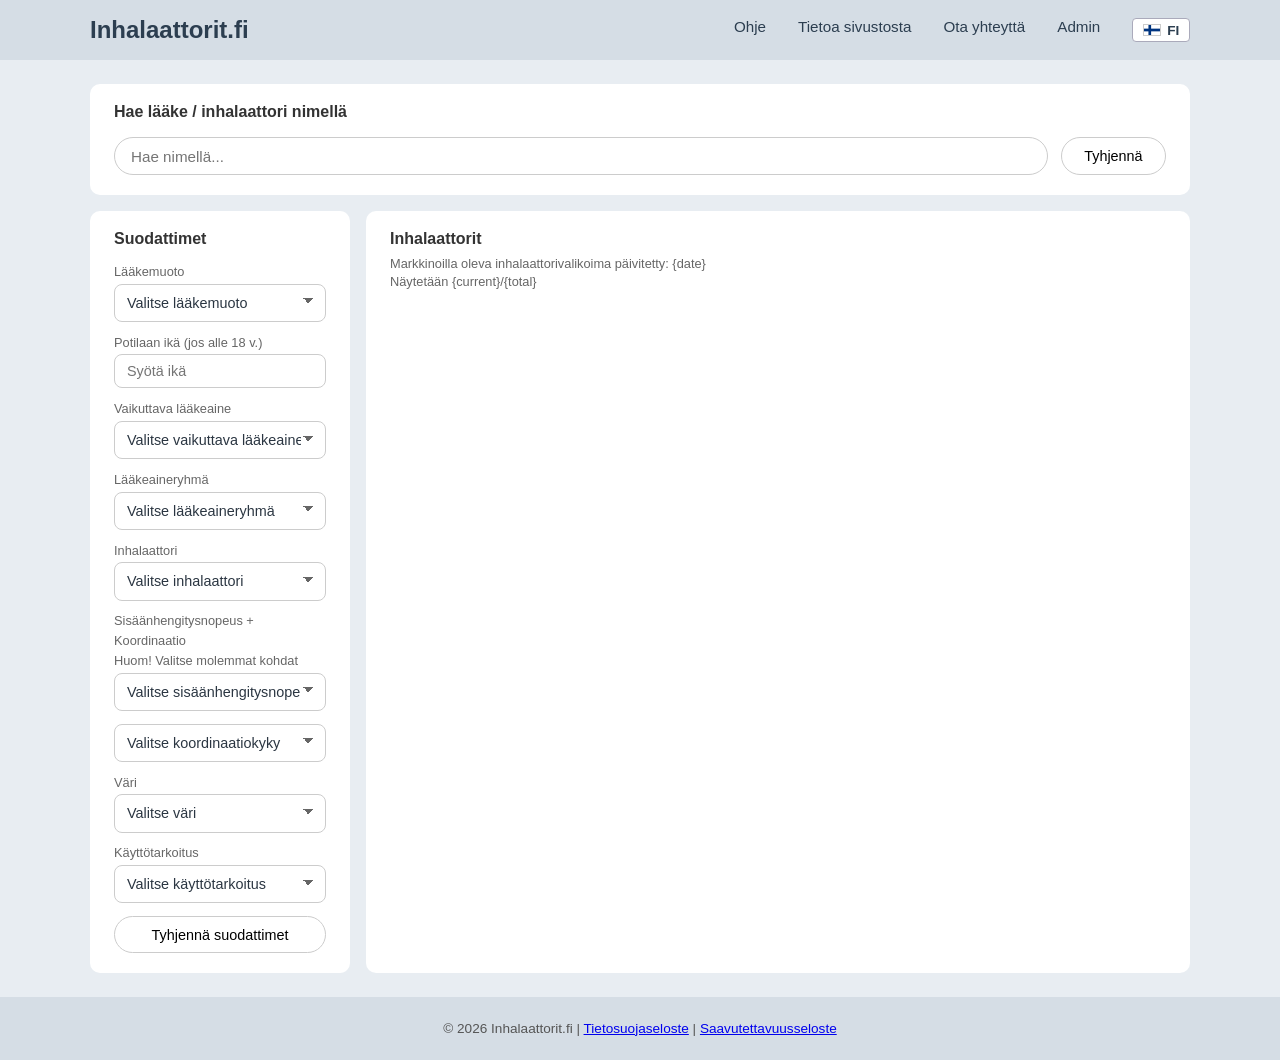
==== commit 082dcb31: "REMOVE everything related to dosage (except admin)" ====
--- a/frontend/index.html
+++ b/frontend/index.html
@@ -67,10 +67,11 @@
                     <li><span class="bold">Virallinen ikäraja</span>: lääkevalmistajan ilmoittama hyväksytty käyttöikä</li>
                     <li><span class="bold">Suositeltu ikäraja</span>: ikä, jossa lääkkeen ja inhalaattorin käyttö on tarkoituksenmukaista potilaan kehitystaso, sisäänhengitysnopeus, koordinaatio ja hoitosuositukset huomioon ottaen. Lääkkeenottotekniikka tulee aina varmistaa. Osa potilaista pystyy käyttämään laitetta jo ennen suositusikää, joillekin lääkkeenotto ei onnistu vielä suositusiässäkään. Jos paikallishaittoja ilmenee, suihkeinhalaattori tilanjatkeen kanssa on tällöin ensisijainen vaihtoehto. Suihkeinhalaattorien kanssa tilajatkeen käyttö onkin aina suositeltavaa paikallishaittojen vähentämiseksi. </li>
 
+                <!--
                 <h3>Annostus</h3>
                 <ul>
                     <li>Annostelu 1 tai 2 kertaa päivässä</li>
-                </ul>
+                </ul> -->
 
                 <h3>Sisäänhengitysnopeus ja koordinaatio</h3>
                 <ul>
@@ -128,10 +129,11 @@
                     <li><span class="bold">Rekommenderad åldersgräns</span>: den ålder då användningen av läkemedlet och inhalatorn är lämplig med hänsyn till patientens utvecklingsnivå, inandningshastighet, koordinationsförmåga och behandlingsrekommendationer. Man bör alltid kontrollera att patienten använder läkemedlet på rätt sätt. En del patienter kan använda enheten redan före den rekommenderade åldern, medan andra inte klarar av att ta läkemedlet ens vid den rekommenderade åldern. Om lokala biverkningar uppstår är en sprayinhalator med spacer det bästa alternativet. Vid användning av sprayinhalatorer rekommenderas alltid användning av spacer för att minska lokala biverkningar.</li>
                 </ul>
 
+                <!--
                 <h3>Dosering</h3>
                 <ul>
                     <li>Dosering 1 eller 2 gånger om dagen</li>
-                </ul>
+                </ul> -->
 
                 <h3>Inhalationshastighet och koordination</h3>
                 <ul>
@@ -235,10 +237,12 @@
                     <option value="" data-i18n="filters.purpose-option">Valitse käyttötarkoitus</option>
                 </select>
                 
+                <!--
                 <label for="inhaler-dosage-select" data-i18n="filters.dosage">Annostelu</label>
                 <select class="inhaler-filter" name="times_a_day" id="inhaler-dosage-select">
                     <option value="" data-i18n="filters.dosage-option">Valitse annostelu</option>
-                </select>
+                </select> 
+                -->
 
                 <button id="search-filter-clear" class="btn-clear full-width" data-i18n="filters.clear">Tyhjennä suodattimet</button>
             </section>
@@ -247,6 +251,11 @@
             <section class="results">
                 <h2 class="inhalers-h2" data-i18n="results.heading">Inhalaattorit</h2>
                 <p id="update-date" data-i18n="date.tracker">Markkinoilla oleva inhalaattorivalikoima päivitetty: {date}</p>
+                <div id="logbook-popover" class="logbook-popover" hidden>
+                    <span data-i18n="logbook.prompt">Tarkista uusimmat muutokset</span>
+                    <button id="logbook-toggle" class="logbook-toggle" type="button" data-i18n="logbook.toggle" aria-expanded="false" aria-controls="logbook-content">tästä</button>
+                    <div id="logbook-content" class="logbook-content" role="status"></div>
+                </div>
                 <p id="result-count" data-i18n="search.counter">Näytetään {current}/{total}</p>              
                 <button id="return-to-gridview" data-i18n="detail.back-to-results" hidden>Takaisin</button>
                 <section id="results-grid"></section>
--- a/frontend/css/styles.css
+++ b/frontend/css/styles.css
@@ -233,6 +233,56 @@
     color: #666;
 }
 
+.logbook-popover {
+    position: relative;
+    display: inline-block;
+    margin-bottom: 0.35rem;
+    font-size: 0.85rem;
+    color: #555;
+}
+
+.logbook-toggle {
+    border: none;
+    background: none;
+    padding: 0;
+    color: #2c3e50;
+    font: inherit;
+    font-weight: 600;
+    text-decoration: underline;
+    text-underline-offset: 2px;
+    cursor: pointer;
+}
+
+.logbook-toggle:focus-visible {
+    outline: 3px solid #7ba0c4;
+    outline-offset: 3px;
+}
+
+.logbook-content {
+    position: absolute;
+    top: calc(100% + 0.45rem);
+    left: 0;
+    z-index: 30;
+    display: none;
+    width: min(23rem, calc(100vw - 2rem));
+    max-height: 18rem;
+    overflow-y: auto;
+    padding: 0.8rem 1rem;
+    border: 1px solid #cbd5df;
+    border-radius: 8px;
+    background: #fff;
+    box-shadow: 0 8px 24px rgba(44, 62, 80, 0.16);
+    color: #333;
+    line-height: 1.5;
+    white-space: pre-wrap;
+}
+
+.logbook-popover:hover .logbook-content,
+.logbook-popover:focus-within .logbook-content,
+.logbook-popover.open .logbook-content {
+    display: block;
+}
+
 /* Filters sidebar */
 
 .search-filter {
@@ -886,6 +936,48 @@
     color: #34495e;
     font-size: 0.85rem;
     line-height: 1.4;
+}
+
+.logbook-editor {
+    background: #fff;
+    border-radius: 10px;
+    padding: 1rem;
+    margin-bottom: 1rem;
+}
+
+.logbook-editor h3 {
+    font-size: 1rem;
+    font-weight: 600;
+    color: #333;
+    margin-bottom: 0.7rem;
+}
+
+.logbook-editor textarea {
+    width: 100%;
+    min-height: 8rem;
+    padding: 0.7rem 0.8rem;
+    border: 1px solid #ccc;
+    border-radius: 8px;
+    font-size: 0.9rem;
+    font-family: inherit;
+    resize: vertical;
+}
+
+.logbook-editor textarea:focus {
+    outline: 3px solid #7ba0c4;
+    outline-offset: 3px;
+}
+
+.logbook-editor-actions {
+    display: flex;
+    justify-content: flex-end;
+    margin-top: 0.7rem;
+}
+
+.admin-backup {
+    display: flex;
+    justify-content: flex-end;
+    margin-top: 1.5rem;
 }
 
 .btn-add {
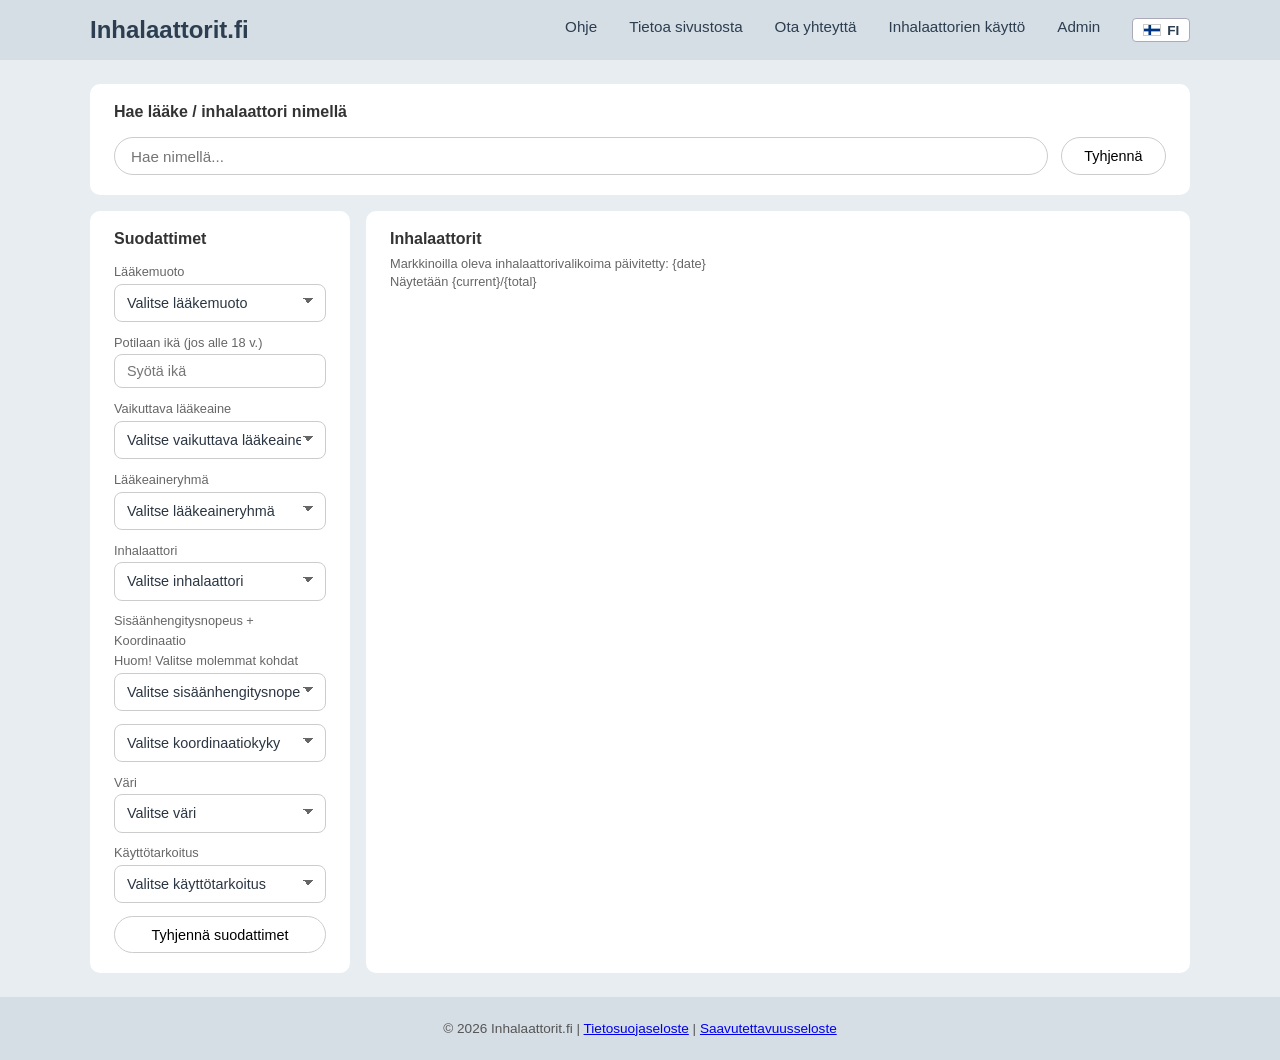
==== commit cea50333: "1. draft of inhalaattorien-käyttö" ====
--- a/frontend/index.html
+++ b/frontend/index.html
@@ -24,6 +24,7 @@
                         <li><button class="nav-link" id="guide-button-open" data-i18n="nav.guide" aria-expanded="false" aria-controls="guide-panel">Ohje</button></li>
                         <li><a href="tietoa.html" class="nav-link" data-i18n="nav.about">Tietoa sivustosta</a></li>
                         <li><a href="palaute.html" class="nav-link" data-i18n="nav.feedback">Ota yhteyttä</a></li>
+                        <li><a href="inhalaattorien-kaytto.html" class="nav-link" data-i18n="nav.inhaler-use">Inhalaattorien käyttö</a></li>
                         <li><a href="admin.html" class="nav-link" data-i18n="nav.admin">Admin</a></li>
                         <li><button class="lang-toggle" aria-label="FI - Vaihda kieli">FI</button></li>
                     </ul>
@@ -62,11 +63,13 @@
                     <li><span class="bold">Lääkesumuinhalaattori (Soft Mist Inhalator l. Respimat&reg;)</span>: inhalaattori ladataan, jonka jälkeen laitteen painiketta painamalla hidas annoksen vapautuminen suihkeena; tarvittaessa sitä voidaan käyttää tilanjatkeen kanssa.</li>
                 </ul>
 
-                <h3>Ikä</h3>
-                <ul>
-                    <li><span class="bold">Virallinen ikäraja</span>: lääkevalmistajan ilmoittama hyväksytty käyttöikä</li>
-                    <li><span class="bold">Suositeltu ikäraja</span>: ikä, jossa lääkkeen ja inhalaattorin käyttö on tarkoituksenmukaista potilaan kehitystaso, sisäänhengitysnopeus, koordinaatio ja hoitosuositukset huomioon ottaen. Lääkkeenottotekniikka tulee aina varmistaa. Osa potilaista pystyy käyttämään laitetta jo ennen suositusikää, joillekin lääkkeenotto ei onnistu vielä suositusiässäkään. Jos paikallishaittoja ilmenee, suihkeinhalaattori tilanjatkeen kanssa on tällöin ensisijainen vaihtoehto. Suihkeinhalaattorien kanssa tilajatkeen käyttö onkin aina suositeltavaa paikallishaittojen vähentämiseksi. </li>
-
+                <h3>Ikärajat: virallinen ja työryhmän suosittama</h3>
+                <ul>
+                    <li>Sivustolla jokaiselle inhalaattorille esitetään kaksi ikärajaa, virallinen ja suositeltu. Niiden ero on hyvä tuntea lääkettä ja laitetta valittaessa</li>
+                    <li><span class="bold">Virallinen ikäraja</span>: Virallinen ikäraja perustuu lääkkeen myyntilupaan ja valmisteyhteenvedossa hyväksyttyyn käyttöaiheeseen. Se ilmoittaa, minkä ikäisille potilaille valmiste on hyväksytty, ja joiden osalta myyntiluvan haltija on osoittanut riittävän näytön tehosta ja turvallisuudesta. Virallinen ikäraja ei siis välttämättä kerro, onnistuuko laitteen oikeaoppinen käyttö kyseisessä iässä käytännössä.</li>
+                    <li><span class="bold">Työryhmän suosittama ikäraja</span>: Suositeltu ikäraja on sivuston asiantuntijaryhmän kannanotto siihen, missä iässä kyseisen inhalaattorin oikeaoppinen käyttö keskimäärin onnistuu. Arvio perustuu laitteen käyttötekniikan vaatimuksiin, kuten riittävään sisäänhengitysvirtaukseen, sisäänhengityksen ja annostelun yhteensovittamiseen sekä lapsen kehitykselliseen valmiuteen käyttää laitetta luotettavasti. Koska turvallinen ja tehokas käyttö edellyttää tiettyä motorista ja kognitiivista kypsyyttä, suositeltu ikäraja voi olla virallista ikärajaa korkeampi.</li>
+                    <li><span class="bold">Käytännön merkitys</span>: Virallinen ikäraja määrittää, minkä ikäiselle valmiste on ylipäätään hyväksytty määrättäväksi. Suositeltu ikäraja taas auttaa valitsemaan sellaisen inhalaattorin, jonka potilas todennäköisesti osaa käyttää oikein. Paras hoitotulos saavutetaan, kun molemmat ikärajat huomioidaan yhdessä potilaan iän, yksilöllisten ominaisuuksien ja tarpeiden mukaan.</li>
+                </ul>
                 <!--
                 <h3>Annostus</h3>
                 <ul>
@@ -123,10 +126,12 @@
                     <li><span class="bold">Soft Mist -Inhalator (Respimat&reg;)</span>: inhalatorn laddas, varefter enheten trycks in för att frigöra en långsam dos som en spray; vid behov kan den användas med en spacer.</li>
                 </ul>
 
-                <h3>Ålder</h3>
-                <ul>
-                    <li><span class="bold">Officiell åldersgräns</span>: den av läkemedelstillverkaren meddelade godkända användningsåldern</li>
-                    <li><span class="bold">Rekommenderad åldersgräns</span>: den ålder då användningen av läkemedlet och inhalatorn är lämplig med hänsyn till patientens utvecklingsnivå, inandningshastighet, koordinationsförmåga och behandlingsrekommendationer. Man bör alltid kontrollera att patienten använder läkemedlet på rätt sätt. En del patienter kan använda enheten redan före den rekommenderade åldern, medan andra inte klarar av att ta läkemedlet ens vid den rekommenderade åldern. Om lokala biverkningar uppstår är en sprayinhalator med spacer det bästa alternativet. Vid användning av sprayinhalatorer rekommenderas alltid användning av spacer för att minska lokala biverkningar.</li>
+                <h3>Åldersgränser: officiell och arbetsgruppens rekommendation</h3>
+                <ul>
+                    <li>På webbplatsen anges två åldersgränser för varje inhalator: den officiella samt den rekommenderade. Skillnaden mellan dem är viktig att känna till när man väljer läkemedel och apparat.</li>
+                    <li><span class="bold">Officiell åldersgräns</span>: Den officiella åldersgränsen baseras på läkemedlets försäljningstillstånd och den i läkemedlets bipacksedel godkända indikationen. Den anger för vilka åldersgrupper läkemedlet är godkänt och för vilka den som innehar försäljningstillståndet har påvisat tillräcklig bevisning för effekt och trygghet. Den officiella åldersgränsen berättar därmed inte nödvändigtvis ifall korrekt användning av produkten i praktiken är möjlig vid den aktuella åldern i fråga.</li>
+                    <li><span class="bold">Arbetsgruppens rekommenderade åldersgräns</span>: Den rekommenderade åldersgränsen är webbplatsens expertgrupps ställningstagande gällande vid vilken ålder korrekt användning av den aktuella inhalatorn i genomsnitt lyckas. Bedömningen baserar sig på kraven på användningsteknik, såsom tillräckligt inandningsflöde, samordning av inandning och dosering samt barnets utvecklingsmässiga förmåga att använda enheten på ett tillförlitligt sätt. Eftersom säker och effektiv användning kräver en viss motorisk och kognitiv mognad kan den rekommenderade åldersgränsen vara högre än den officiella åldersgränsen.</li>
+                    <li><span class="bold">Praktisk betydels</span>: Den officiella åldersgränsen anger från vilken ålder läkemedlet överhuvudtaget är godkänt att förskrivas. Den rekommenderade åldersgränsen hjälper i sin tur till att välja en inhalator som patienten sannolikt kan använda på rätt sätt. Det bästa behandlingsresultatet uppnås när båda åldersgränserna beaktas tillsammans, utifrån patientens ålder, individuella egenskaper och behov.</li>
                 </ul>
 
                 <!--
--- a/frontend/css/styles.css
+++ b/frontend/css/styles.css
@@ -783,6 +783,110 @@
 
 .page-content a:hover {
     text-decoration: none;
+}
+
+.inhaler-use-page {
+    display: flex;
+    flex-direction: column;
+    gap: 1.2rem;
+}
+
+.inhaler-use-list {
+    display: grid;
+    gap: 0.8rem;
+}
+
+.inhaler-use-section {
+    border: 1px solid #cbd5df;
+    border-radius: 8px;
+    background: #fff;
+    overflow: hidden;
+}
+
+.inhaler-use-section summary {
+    display: flex;
+    align-items: center;
+    justify-content: space-between;
+    gap: 1rem;
+    min-height: 4rem;
+    padding: 1rem 1.2rem;
+    color: #22303c;
+    font-weight: 700;
+    cursor: pointer;
+    list-style: none;
+}
+
+.inhaler-use-section summary::-webkit-details-marker {
+    display: none;
+}
+
+.inhaler-use-section summary::after {
+    content: "+";
+    flex: 0 0 auto;
+    display: inline-flex;
+    align-items: center;
+    justify-content: center;
+    color: #2c3e50;
+    font-size: 1.35rem;
+    font-weight: 600;
+    line-height: 1;
+}
+
+.inhaler-use-section[open] summary {
+    background: #f5f7fa;
+    border-bottom: 1px solid #dce3ea;
+}
+
+.inhaler-use-section[open] summary::after {
+    content: "\2212";
+}
+
+.inhaler-use-section summary:focus-visible {
+    outline: 3px solid #7ba0c4;
+    outline-offset: -3px;
+}
+
+.inhaler-use-content {
+    padding: 0.2rem 1.2rem 1.4rem;
+}
+
+.page-content .inhaler-use-content h3 {
+    margin-top: 1.2rem;
+}
+
+.instruction-table {
+    width: 100%;
+    border-collapse: collapse;
+    margin-bottom: 1rem;
+    font-size: 0.95rem;
+}
+
+.instruction-table th,
+.instruction-table td {
+    padding: 0.75rem 0.85rem;
+    border: 1px solid #dce3ea;
+    color: #444;
+    line-height: 1.55;
+    vertical-align: top;
+}
+
+.instruction-table th {
+    background: #eef3f8;
+    color: #2c3e50;
+    font-weight: 700;
+    text-align: left;
+}
+
+.instruction-table th:first-child,
+.instruction-table td:first-child {
+    width: 5rem;
+    text-align: center;
+    font-weight: 700;
+    color: #2c3e50;
+}
+
+.instruction-table tbody tr:nth-child(even) {
+    background: #f8fafc;
 }
 
 /* Disclaimer section: visually distinct but readable */
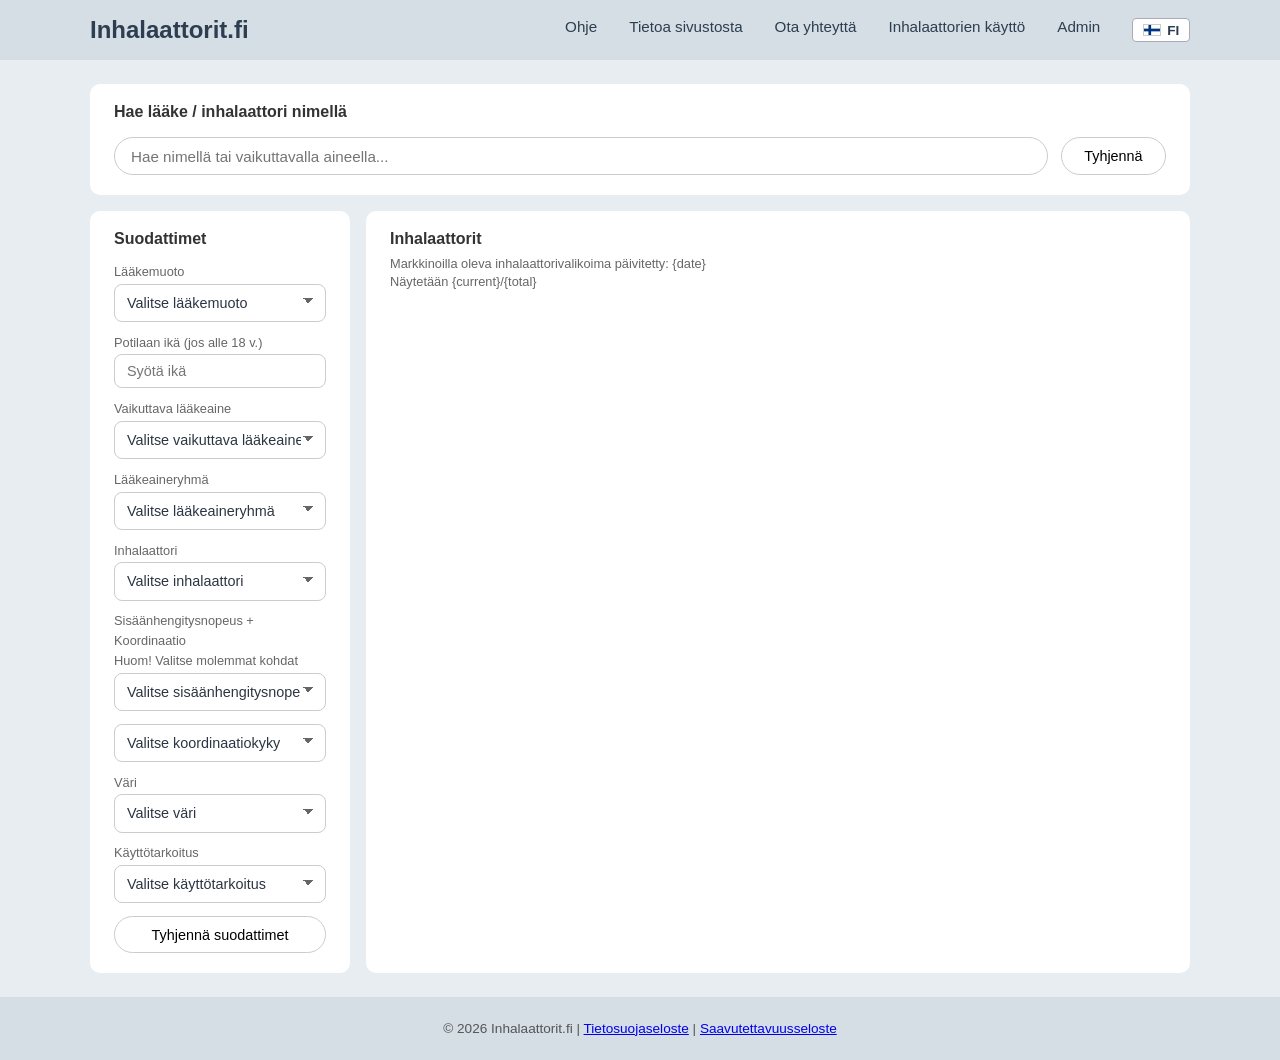
==== commit 38ac9c31: "Search by active ingredients and order spacer guides first - The search field also matches active in" ====
--- a/frontend/index.html
+++ b/frontend/index.html
@@ -184,7 +184,7 @@
             <section id="search-name-section" class="search-name">
                 <h2 id="search-name-heading" data-i18n="search.heading">Hae lääke / inhalaattori nimellä</h2>
                 <div class="search-bar">
-                    <input type="search" id="inhaler-name" name="search" placeholder="Hae nimellä..." data-i18n-placeholder="search.placeholder" aria-labelledby="search-name-heading"/>
+                    <input type="search" id="inhaler-name" name="search" placeholder="Hae nimellä tai vaikuttavalla aineella..." data-i18n-placeholder="search.placeholder" aria-labelledby="search-name-heading"/>
                     <button id="search-name-clear" class="btn-clear" data-i18n="search.clear">Tyhjennä</button>
                 </div>
                 <div id="search-suggestions" class="result-box">
--- a/frontend/css/styles.css
+++ b/frontend/css/styles.css
@@ -791,9 +791,53 @@
     gap: 1.2rem;
 }
 
+.inhaler-use-page > section {
+    margin-bottom: 0;
+}
+
 .inhaler-use-list {
     display: grid;
     gap: 0.8rem;
+}
+
+.inhaler-use-static {
+    margin-bottom: 0.6rem;
+}
+
+.page-content .inhaler-use-static h3 {
+    margin-top: 0.2rem;
+}
+
+.concept-list {
+    display: grid;
+    grid-template-columns: minmax(12rem, 0.35fr) 1fr;
+    border: 1px solid #dce3ea;
+    border-radius: 8px;
+    overflow: hidden;
+}
+
+.concept-list dt,
+.concept-list dd {
+    padding: 0.8rem 0.9rem;
+    border-bottom: 1px solid #dce3ea;
+    color: #444;
+    line-height: 1.55;
+}
+
+.concept-list dt {
+    background: #eef3f8;
+    color: #2c3e50;
+    font-weight: 700;
+}
+
+.concept-list dd {
+    margin: 0;
+    background: #fff;
+}
+
+.concept-list dt:last-of-type,
+.concept-list dd:last-of-type {
+    border-bottom: none;
 }
 
 .inhaler-use-section {
@@ -1701,6 +1745,14 @@
         font-size: 1.15rem;
     }
 
+    .concept-list {
+        grid-template-columns: 1fr;
+    }
+
+    .concept-list dt {
+        border-bottom: none;
+    }
+
     #guide-panel {
         grid-column: 1;
         position: static;
@@ -1744,3 +1796,56 @@
         width: 4rem;
     }
 }
+
+/* Patient guide (PDF) buttons on product pages and the inhaler usage page */
+.guide-links {
+    margin-top: 1rem;
+}
+
+/* on the usage page the buttons sit inside .page-content, whose link style would hide the text */
+.page-content .guide-links a.btn-primary {
+    color: #fff;
+    text-decoration: none;
+}
+
+/* Patient guide form in the admin panel */
+.guide-form label {
+    display: block;
+    font-size: 0.8rem;
+    color: #666;
+    margin: 0.6rem 0 0.3rem;
+}
+
+.guide-form input[type="text"],
+.guide-form select {
+    width: 100%;
+    padding: 0.4rem 0.6rem;
+    border: 1px solid #ccc;
+    border-radius: 6px;
+    font-size: 0.85rem;
+    background: #fff;
+    font-family: inherit;
+}
+
+.guide-form input[type="file"] {
+    font-size: 0.85rem;
+}
+
+.guide-form .guide-current-file {
+    display: flex;
+    gap: 1rem;
+    align-items: center;
+    margin: 0 0 0.4rem;
+    font-size: 0.85rem;
+}
+
+.guide-form .guide-current-file label {
+    display: inline-flex;
+    gap: 0.3rem;
+    align-items: center;
+    margin: 0;
+}
+
+.guide-form .management-form-row {
+    margin-top: 0.8rem;
+}
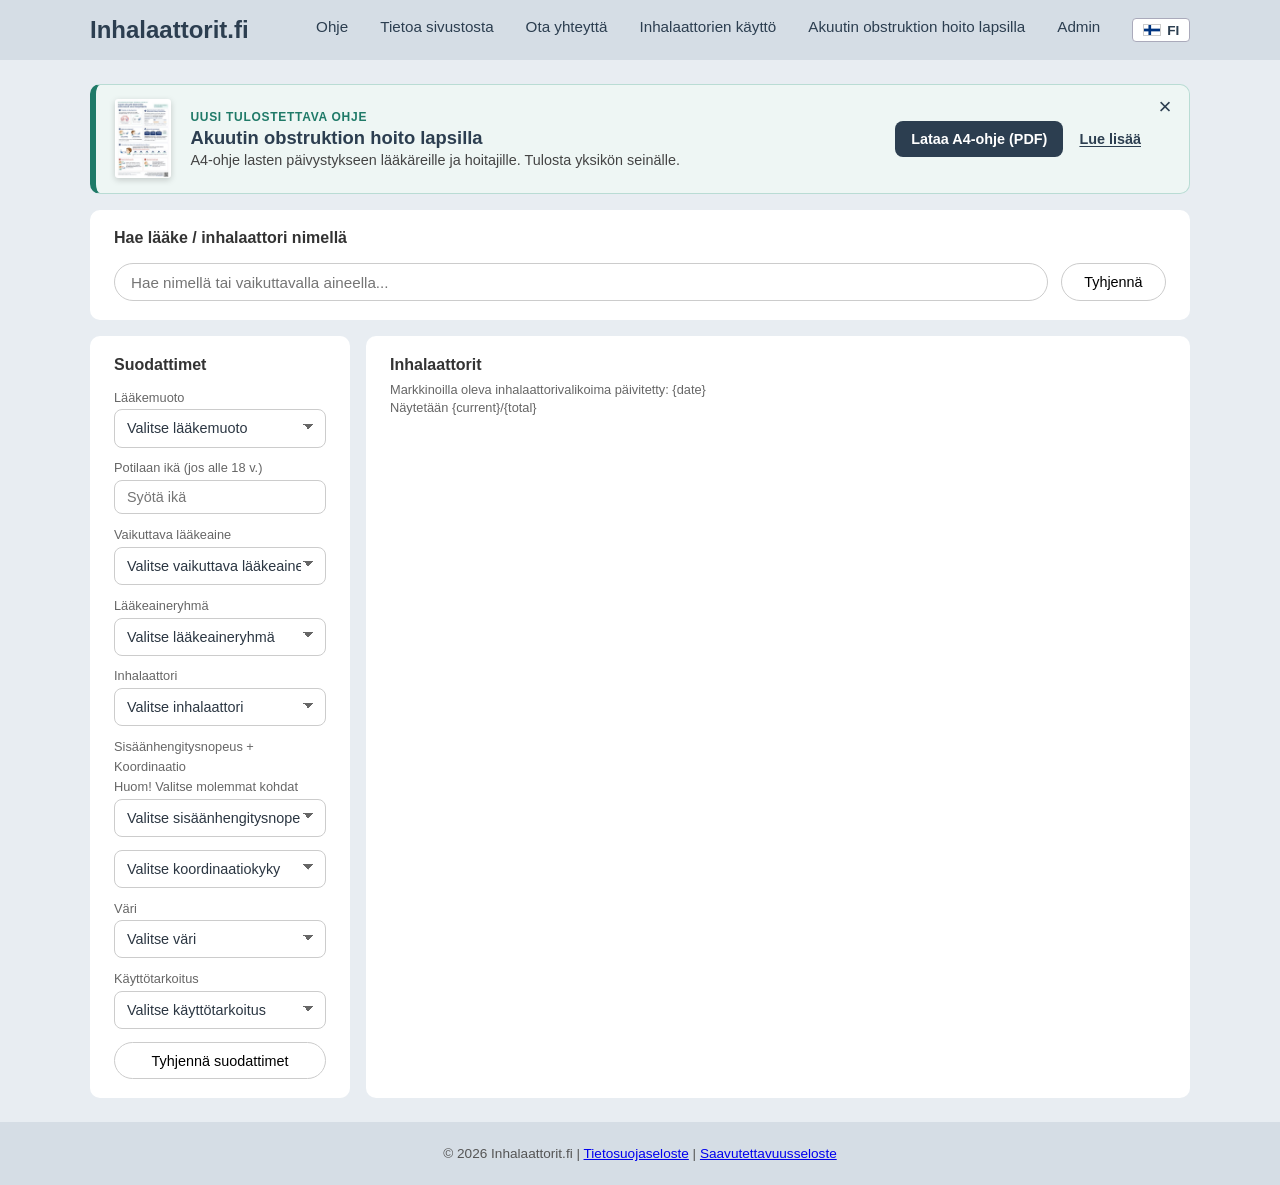
==== commit e5e24863: "Add printable acute obstruction guide page and front page banner New page "Akuutin obstruktion hoito" ====
--- a/frontend/index.html
+++ b/frontend/index.html
@@ -25,6 +25,7 @@
                         <li><a href="tietoa.html" class="nav-link" data-i18n="nav.about">Tietoa sivustosta</a></li>
                         <li><a href="palaute.html" class="nav-link" data-i18n="nav.feedback">Ota yhteyttä</a></li>
                         <li><a href="inhalaattorien-kaytto.html" class="nav-link" data-i18n="nav.inhaler-use">Inhalaattorien käyttö</a></li>
+                        <li><a href="akuutti-obstruktio.html" class="nav-link" data-i18n="nav.obstruction">Akuutin obstruktion hoito lapsilla</a></li>
                         <li><a href="admin.html" class="nav-link" data-i18n="nav.admin">Admin</a></li>
                         <li><button class="lang-toggle" aria-label="FI - Vaihda kieli">FI</button></li>
                     </ul>
@@ -180,6 +181,42 @@
 
         <!-- Inhaler search -->
         <main class="search-main">
+            <!-- Promotion banner for the printable obstruction guide. Shown until dismissed (js/promo-banner.js). -->
+            <section id="promo-banner" class="promo-banner" aria-labelledby="promo-banner-heading" hidden>
+                <a href="akuutti-obstruktio.html" class="promo-banner__thumb" tabindex="-1" aria-hidden="true">
+                    <img src="img/akuutti-obstruktio-A4-thumb.jpg" width="240" height="339" alt="">
+                </a>
+                <div class="promo-banner__text">
+                    <p class="promo-banner__eyebrow">
+                        <span class="lang-fi">Uusi tulostettava ohje</span>
+                        <span class="lang-sv">Ny utskrivbar anvisning</span>
+                    </p>
+                    <h2 id="promo-banner-heading">
+                        <span class="lang-fi">Akuutin obstruktion hoito lapsilla</span>
+                        <span class="lang-sv">Behandling av akut obstruktion hos barn</span>
+                    </h2>
+                    <p class="promo-banner__desc">
+                        <span class="lang-fi">A4-ohje lasten päivystykseen lääkäreille ja hoitajille. Tulosta yksikön seinälle.</span>
+                        <span class="lang-sv">A4-anvisning för läkare och skötare på barnjouren (på finska). Skriv ut och sätt upp på enhetens vägg.</span>
+                    </p>
+                </div>
+                <div class="promo-banner__actions">
+                    <a class="btn-primary" href="files/akuutti-obstruktio-lapset-A4.pdf" download>
+                        <span class="lang-fi">Lataa A4-ohje (PDF)</span>
+                        <span class="lang-sv">Ladda ner (PDF)</span>
+                    </a>
+                    <a class="promo-banner__more" href="akuutti-obstruktio.html">
+                        <span class="lang-fi">Lue lisää</span>
+                        <span class="lang-sv">Läs mer</span>
+                    </a>
+                </div>
+                <button type="button" class="promo-banner__close" id="promo-banner-close">
+                    <span aria-hidden="true">&times;</span>
+                    <span class="visually-hidden lang-fi">Sulje ilmoitus</span>
+                    <span class="visually-hidden lang-sv">Stäng meddelandet</span>
+                </button>
+            </section>
+
             <!-- Name search -->
             <section id="search-name-section" class="search-name">
                 <h2 id="search-name-heading" data-i18n="search.heading">Hae lääke / inhalaattori nimellä</h2>
@@ -281,6 +318,7 @@
         <script type="module" src="./js/guide.js"></script>
         <script type="module" src="./js/main.js"></script>
         <script type="module" src="./js/privacy-banner.js"></script>
+        <script type="module" src="./js/promo-banner.js"></script>
         <script data-goatcounter="https://tilastot.inhalaattorit.fi/count"
         async src="//tilastot.inhalaattorit.fi/count.js"></script>
     </body>
--- a/frontend/css/styles.css
+++ b/frontend/css/styles.css
@@ -1849,3 +1849,202 @@
 .guide-form .management-form-row {
     margin-top: 0.8rem;
 }
+
+/* Visually hidden text for screen readers */
+.visually-hidden {
+    position: absolute;
+    width: 1px;
+    height: 1px;
+    padding: 0;
+    margin: -1px;
+    overflow: hidden;
+    clip: rect(0, 0, 0, 0);
+    white-space: nowrap;
+    border: 0;
+}
+
+/* Front page promotion banner (printable obstruction guide) */
+.promo-banner {
+    grid-column: 1 / -1;
+    position: relative;
+    display: flex;
+    align-items: center;
+    gap: 1.2rem;
+    background: #eef6f4;
+    border: 1px solid #b9dcd4;
+    border-left: 6px solid #1f7a68;
+    border-radius: 10px;
+    padding: 0.9rem 3rem 0.9rem 1.2rem;
+}
+
+.promo-banner__thumb {
+    flex: 0 0 auto;
+    line-height: 0;
+}
+
+.promo-banner__thumb img {
+    width: 56px;
+    height: auto;
+    border-radius: 3px;
+    box-shadow: 0 2px 6px rgba(0, 0, 0, 0.18);
+    background: #fff;
+}
+
+.promo-banner__text {
+    flex: 1;
+    min-width: 0;
+}
+
+.promo-banner__eyebrow {
+    font-size: 0.75rem;
+    font-weight: 700;
+    letter-spacing: 0.06em;
+    text-transform: uppercase;
+    color: #1f7a68;
+    margin-bottom: 0.15rem;
+}
+
+.promo-banner h2 {
+    font-size: 1.15rem;
+    font-weight: 700;
+    color: #2c3e50;
+    margin-bottom: 0.2rem;
+}
+
+.promo-banner__desc {
+    font-size: 0.9rem;
+    color: #444;
+}
+
+.promo-banner__actions {
+    flex: 0 0 auto;
+    display: flex;
+    align-items: center;
+    gap: 1rem;
+}
+
+.promo-banner__actions .btn-primary {
+    flex: 0 0 auto;
+}
+
+.promo-banner__more {
+    color: #2c3e50;
+    font-size: 0.9rem;
+    font-weight: 600;
+    text-underline-offset: 2px;
+}
+
+.promo-banner__close {
+    position: absolute;
+    top: 0.4rem;
+    right: 0.5rem;
+    width: 2rem;
+    height: 2rem;
+    border: none;
+    background: none;
+    border-radius: 6px;
+    font-size: 1.4rem;
+    line-height: 1;
+    color: #2c3e50;
+    cursor: pointer;
+}
+
+.promo-banner__close:hover {
+    background: rgba(44, 62, 80, 0.08);
+}
+
+/* while the banner is shown it takes row 1 and the search moves down a row */
+@media (min-width: 769px) {
+    .search-main.has-promo {
+        grid-template-rows: auto auto 1fr;
+    }
+
+    .search-main.has-promo .search-filter,
+    .search-main.has-promo .results {
+        grid-row: 3;
+    }
+}
+
+@media (max-width: 768px) {
+    .promo-banner {
+        flex-wrap: wrap;
+        gap: 0.8rem;
+        padding: 0.9rem 2.6rem 0.9rem 1rem;
+    }
+
+    .promo-banner__text {
+        flex: 1 1 0;
+    }
+
+    .promo-banner__actions {
+        flex: 1 1 100%;
+    }
+
+    .promo-banner__actions .btn-primary {
+        width: auto;
+        flex: 1;
+    }
+}
+
+/* Obstruction guide page */
+.obstruction-actions {
+    display: flex;
+    flex-wrap: wrap;
+    gap: 0.8rem;
+    margin: 1.2rem 0 1.5rem;
+}
+
+.obstruction-actions .btn-primary,
+.obstruction-actions .btn-secondary {
+    flex: 0 0 auto;
+    padding: 0.7rem 1.2rem;
+    font-size: 0.95rem;
+}
+
+.page-content .obstruction-actions a.btn-primary {
+    color: #fff;
+    text-decoration: none;
+}
+
+.btn-secondary {
+    display: inline-block;
+    border: 2px solid #2c3e50;
+    border-radius: 8px;
+    font-weight: 600;
+    text-align: center;
+}
+
+.page-content .obstruction-actions a.btn-secondary {
+    color: #2c3e50;
+    text-decoration: none;
+}
+
+.page-content .obstruction-actions a.btn-secondary:hover {
+    background: #eef2f6;
+}
+
+.obstruction-poster {
+    max-width: 640px;
+}
+
+.obstruction-poster img {
+    display: block;
+    width: 100%;
+    height: auto;
+    border: 1px solid #d5dde5;
+    border-radius: 6px;
+    box-shadow: 0 4px 16px rgba(0, 0, 0, 0.12);
+}
+
+.obstruction-poster figcaption {
+    font-size: 0.85rem;
+    color: #666;
+    margin-top: 0.6rem;
+}
+
+@media (max-width: 768px) {
+    .obstruction-actions .btn-primary,
+    .obstruction-actions .btn-secondary {
+        flex: 1 1 100%;
+    }
+}
